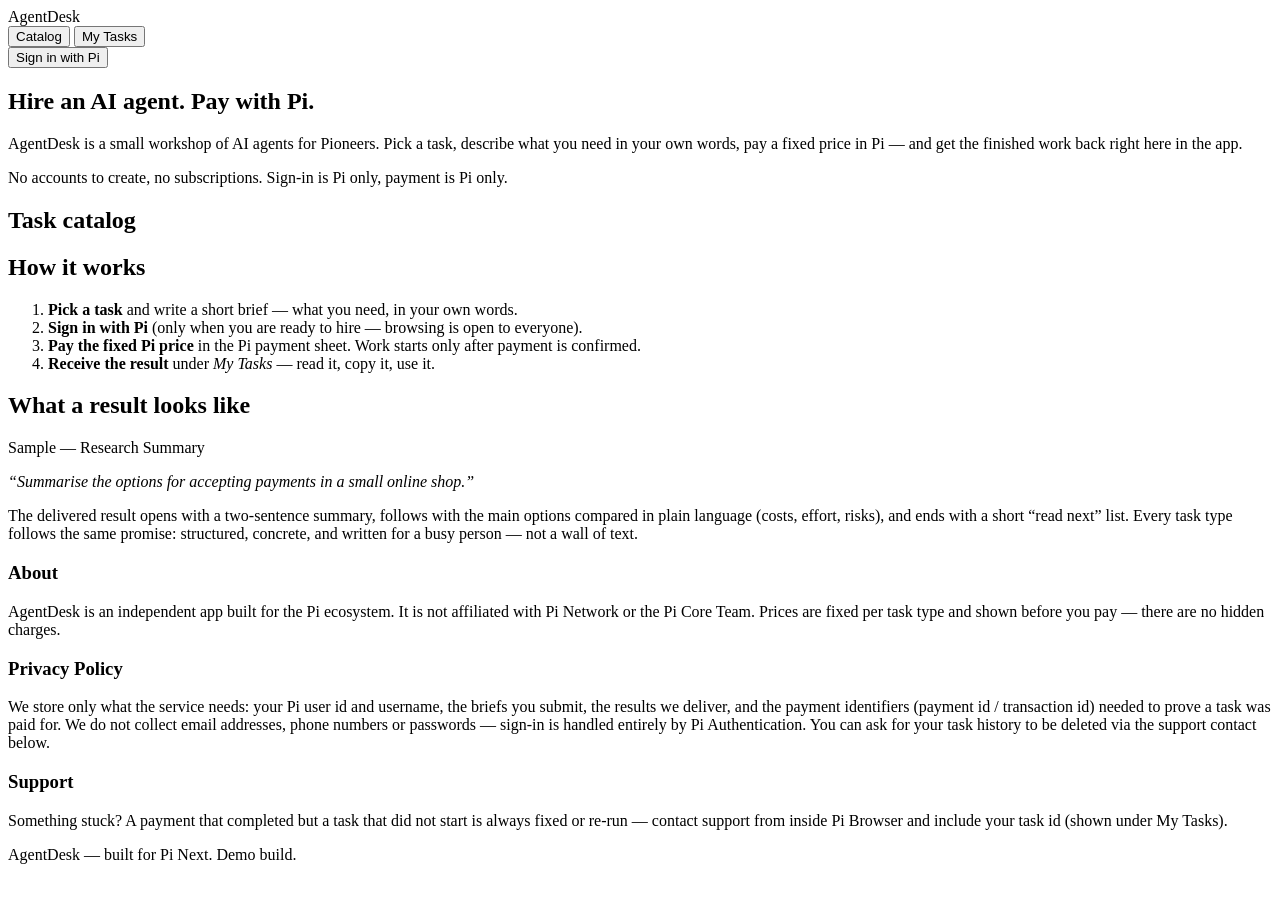
==== app/public/index.html @ c80d80c5 "AgentDesk staging: Pi App AI-agent hire service (skeleton + Groq/Gemini worker, Render blueprint)" ====
<!DOCTYPE html>
<html lang="en">
<head>
<meta charset="utf-8">
<meta name="viewport" content="width=device-width, initial-scale=1">
<title>AgentDesk — Hire an AI agent, pay with Pi</title>
<meta name="description" content="AgentDesk lets Pioneers hire an AI agent for research summaries, content drafts and business starter packs — paid per task in Pi.">
<link rel="stylesheet" href="/style.css">
<!-- Pi SDK. Loaded on every page, but NO SDK method is called on page load:
     the landing page must stay fully browsable for PiNet visitors. Pi.init /
     Pi.authenticate only run when the user taps Sign in or Hire agent. -->
<script src="https://sdk.minepi.com/pi-sdk.js"></script>
</head>
<body>

<div id="demoBanner" class="demo-banner" hidden>
  DEMO MODE — the Pi SDK was not detected (you are in a regular browser), so
  sign-in and payments are <strong>simulated with clearly fake data</strong>.
  No real Pi moves. Open this page inside Pi Browser for the real flow.
</div>

<header class="site-header">
  <div class="brand">AgentDesk</div>
  <nav>
    <button class="nav-btn" data-nav="catalog">Catalog</button>
    <button class="nav-btn" data-nav="tasks">My Tasks</button>
  </nav>
  <div class="user-area">
    <span id="userChip" class="user-chip" hidden></span>
    <button id="signInBtn" class="btn btn-primary">Sign in with Pi</button>
  </div>
</header>

<main>
  <!-- ============================ CATALOG / LANDING ============================ -->
  <section id="view-catalog" class="view">
    <div class="hero">
      <h1>Hire an AI agent. Pay with Pi.</h1>
      <p class="hero-sub">
        AgentDesk is a small workshop of AI agents for Pioneers. Pick a task,
        describe what you need in your own words, pay a fixed price in Pi —
        and get the finished work back right here in the app.
      </p>
      <p class="hero-note">No accounts to create, no subscriptions. Sign-in is Pi only, payment is Pi only.</p>
    </div>

    <h2 class="section-title">Task catalog</h2>
    <div id="catalogGrid" class="catalog-grid"><!-- rendered by app.js --></div>

    <h2 class="section-title">How it works</h2>
    <ol class="steps">
      <li><strong>Pick a task</strong> and write a short brief — what you need, in your own words.</li>
      <li><strong>Sign in with Pi</strong> (only when you are ready to hire — browsing is open to everyone).</li>
      <li><strong>Pay the fixed Pi price</strong> in the Pi payment sheet. Work starts only after payment is confirmed.</li>
      <li><strong>Receive the result</strong> under <em>My Tasks</em> — read it, copy it, use it.</li>
    </ol>

    <h2 class="section-title">What a result looks like</h2>
    <div class="sample">
      <div class="sample-head">Sample — Research Summary</div>
      <p><em>“Summarise the options for accepting payments in a small online shop.”</em></p>
      <p>The delivered result opens with a two-sentence summary, follows with the main
      options compared in plain language (costs, effort, risks), and ends with a short
      “read next” list. Every task type follows the same promise: structured, concrete,
      and written for a busy person — not a wall of text.</p>
    </div>
  </section>

  <!-- ============================ ORDER FORM ============================ -->
  <section id="view-order" class="view" hidden>
    <h2 class="section-title">Hire an agent</h2>
    <div class="card">
      <label class="field-label" for="taskType">Task type</label>
      <select id="taskType"></select>
      <p id="taskPrice" class="price-line"></p>

      <label class="field-label" for="taskBrief">Your brief</label>
      <textarea id="taskBrief" rows="6" maxlength="2000"
        placeholder="Describe what you need, in your own words…"></textarea>
      <p id="briefHint" class="hint"></p>

      <div class="row">
        <button id="backBtn" class="btn">Back to catalog</button>
        <button id="payBtn" class="btn btn-primary">Pay &amp; start task</button>
      </div>
      <p id="orderStatus" class="status-line" role="status"></p>
    </div>
  </section>

  <!-- ============================ MY TASKS ============================ -->
  <section id="view-tasks" class="view" hidden>
    <h2 class="section-title">My Tasks</h2>
    <p id="tasksEmpty" class="hint">You have no tasks yet. Pick one from the catalog to get started.</p>
    <div id="taskList"></div>
  </section>

  <!-- ============================ INFO ============================ -->
  <section class="info-grid">
    <div class="card">
      <h3>About</h3>
      <p>AgentDesk is an independent app built for the Pi ecosystem. It is not
      affiliated with Pi Network or the Pi Core Team. Prices are fixed per task
      type and shown before you pay — there are no hidden charges.</p>
    </div>
    <div class="card">
      <h3>Privacy Policy</h3>
      <p>We store only what the service needs: your Pi user id and username,
      the briefs you submit, the results we deliver, and the payment identifiers
      (payment id / transaction id) needed to prove a task was paid for.
      We do not collect email addresses, phone numbers or passwords — sign-in is
      handled entirely by Pi Authentication. You can ask for your task history
      to be deleted via the support contact below.</p>
    </div>
    <div class="card">
      <h3>Support</h3>
      <p>Something stuck? A payment that completed but a task that did not start
      is always fixed or re-run — contact support from inside Pi Browser and
      include your task id (shown under My Tasks).</p>
    </div>
  </section>
</main>

<footer class="site-footer">AgentDesk — built for Pi Next. Demo build.</footer>

<!-- ============================ DEMO PAYMENT SHEET ============================ -->
<div id="demoPayModal" class="modal" hidden>
  <div class="modal-card">
    <h3>DEMO payment sheet (simulated)</h3>
    <p id="demoPayText"></p>
    <p class="hint">This is a fake stand-in for the real Pi payment sheet.
    No real Pi will move.</p>
    <div class="row">
      <button id="demoCancelBtn" class="btn">Cancel (demo)</button>
      <button id="demoPayBtn" class="btn btn-primary">Pay (demo)</button>
    </div>
  </div>
</div>

<script src="/app.js"></script>
</body>
</html>
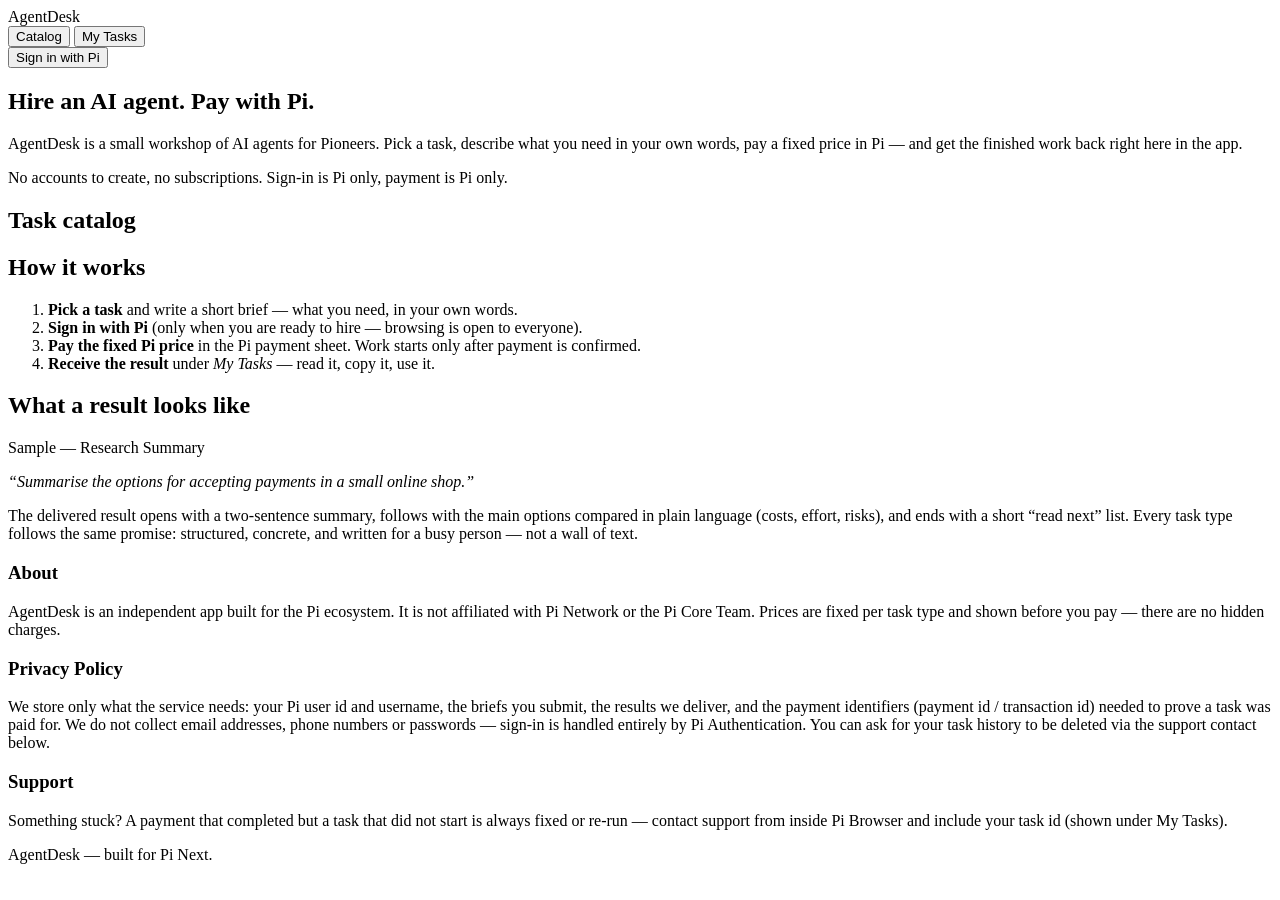
==== commit 7c249aaa: "Footer: drop stale 'Demo build.' label" ====
--- a/app/public/index.html
+++ b/app/public/index.html
@@ -120,7 +120,7 @@
   </section>
 </main>
 
-<footer class="site-footer">AgentDesk — built for Pi Next. Demo build.</footer>
+<footer class="site-footer">AgentDesk — built for Pi Next.</footer>
 
 <!-- ============================ DEMO PAYMENT SHEET ============================ -->
 <div id="demoPayModal" class="modal" hidden>
